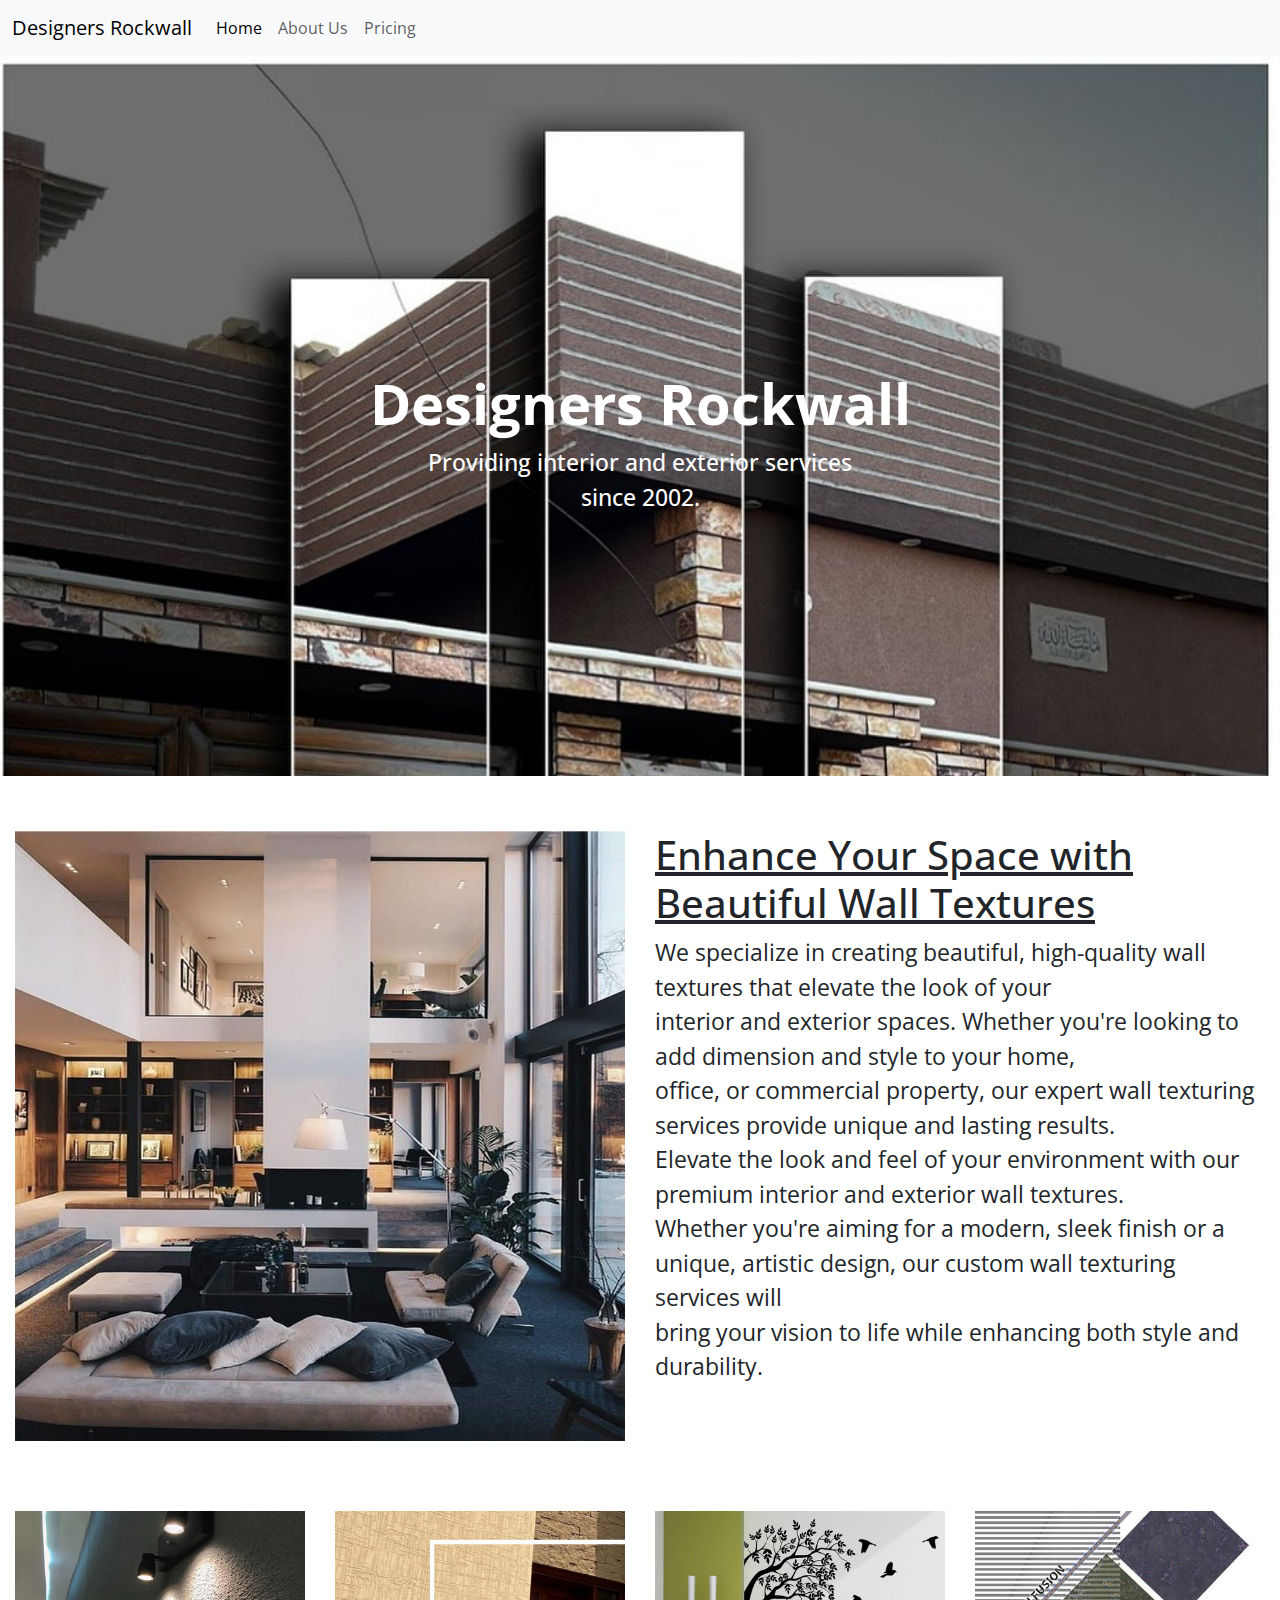
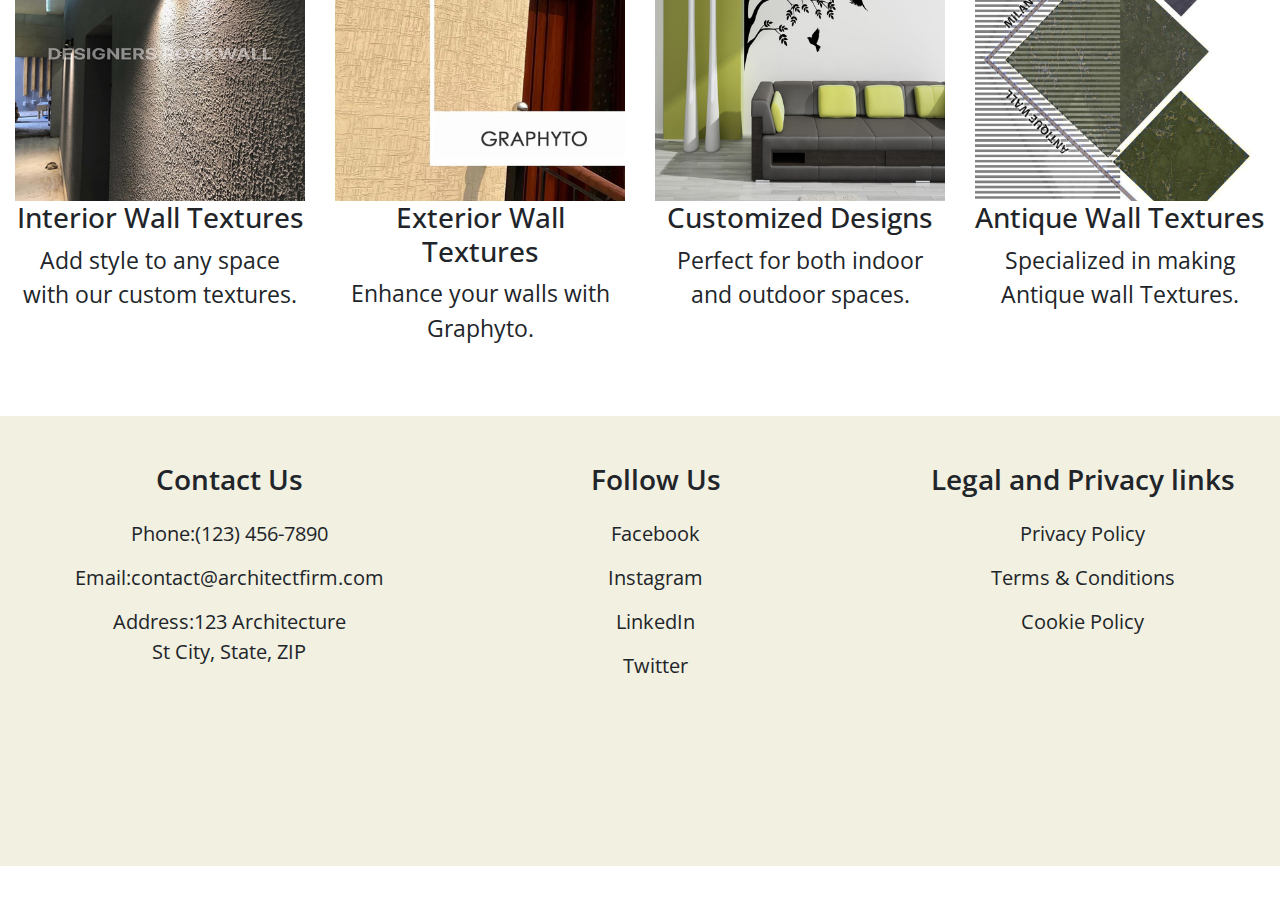
==== index.html @ 5c6083ce "faizan" ====
<!DOCTYPE html>
<html lang="en">

<head>
  <meta charset="UTF-8">
  <meta name="viewport" content="width=device-width, initial-scale=1.0">
  <title>Document</title>
  <link rel="stylesheet" href="https://cdn.jsdelivr.net/npm/bootstrap@5.3.3/dist/css/bootstrap.min.css">
  <link rel="stylesheet" href="style.css">
  <link rel="preconnect" href="https://fonts.googleapis.com">
  <link rel="preconnect" href="https://fonts.gstatic.com" crossorigin>
  <link
    href="https://fonts.googleapis.com/css2?family=Open+Sans:ital,wght@0,300..800;1,300..800&family=Poppins:ital,wght@0,100;0,200;0,300;0,400;0,500;0,600;0,700;0,800;0,900;1,100;1,200;1,300;1,400;1,500;1,600;1,700;1,800;1,900&display=swap"
    rel="stylesheet">
  <link rel="stylesheet" href="https://cdnjs.cloudflare.com/ajax/libs/font-awesome/6.6.0/css/all.min.css"
    integrity="sha512-Kc323vGBEqzTmouAECnVceyQqyqdsSiqLQISBL29aUW4U/M7pSPA/gEUZQqv1cwx4OnYxTxve5UMg5GT6L4JJg=="
    crossorigin="anonymous" referrerpolicy="no-referrer" />

</head>

<body>
  <nav class="navbar navbar-expand-lg bg-body-tertiary sticky-bottom">
    <div class="container-fluid">
      <a class="navbar-brand" href="#">Designers Rockwall</a>
      <button class="navbar-toggler" type="button" data-bs-toggle="collapse" data-bs-target="#navbarNavDropdown"
        aria-controls="navbarNavDropdown" aria-expanded="false" aria-label="Toggle navigation">
        <span class="navbar-toggler-icon"></span>
      </button>
      <div class="collapse navbar-collapse" id="navbarNavDropdown">
        <ul class="navbar-nav">
          <li class="nav-item">
            <a class="nav-link active" aria-current="page" href="index.html">Home</a>
          </li>
          <li class="nav-item">
            <a class="nav-link" href="about.html">About Us</a>
          </li>
          <li class="nav-item">
            <a class="nav-link" href="#">Pricing</a>
          </li>

        </ul>
      </div>
    </div>
  </nav>
  <div class="banner">
    <div class="text-block">
      <h1>Designers Rockwall</h1>
      <p class="font-size">Providing interior and exterior services <br>since 2002.</p>

    </div>
  </div>

  <div class="row p40">
    <div class="container-fluid">
      <div class="col-6">
        <img class="img-responsive" src="Assets/images/img(2).png" alt="">
      </div>

      <div class="col-6">
        <div class="text-block2 font-size">
          <h1>Enhance Your Space with Beautiful Wall Textures</h1>
          <p>We specialize in creating beautiful, high-quality wall textures that elevate the look of your <br>
            interior and exterior spaces. Whether you're looking to add dimension and style to your home,<br> office, or
            commercial property, our expert wall texturing services provide unique and lasting results.
            <br>
            Elevate the look and feel of your environment with our premium interior and exterior wall textures. <br>
            Whether you're aiming for a modern, sleek finish or a unique, artistic design, our custom wall texturing
            services will <br>
            bring your vision to life while enhancing both style and durability.





          </p>
        </div>
      </div>
    </div>

    <div class="list">
      <div class="row p40 text-center">
        <div class="container-fluid">

          <div class="col-3 text-center ">
            <img class="img-responsive" width="400px" height="400px" src="Assets/images/card1.png" alt="">
            <h3>Interior Wall Textures</h3>
            <p class="font-size">Add style to any space with our custom textures.</p>
          </div>

          <div class="col-3 text-center">
            <img class="img-responsive" width="400px" height="400px" src="Assets/images/card2.png" alt="">
            <h3>Exterior Wall Textures</h3>
            <p class="font-size"> Enhance your walls with Graphyto.</p>
          </div>

          <div class="col-3 text-center">
            <img class="img-responsive" width="400px" height="400px" src="Assets/images/card3.png" alt="">
            <h3>Customized Designs</h3>
            <p class="font-size">Perfect for both indoor and outdoor spaces.</p>
          </div>

          <div class="col-3">
            <img class="img-responsive text-center" width="400px" height="400px" src="Assets/images/card4.png" alt="">
            <h3>Antique Wall Textures</h3>
            <p class="font-size">Specialized in making Antique wall Textures.</p>
          </div>

        </div>

      </div>
      <footer>
        <div class="row">
          <div class="container-fluid">
            <div class="col-4">
              <ul class="footer-menu text-center">
                <li>
                  <h3>Contact Us</h3>
                </li>
                <li>Phone:(123) 456-7890</li>
                <li>Email:contact@architectfirm.com</li>
                <li>Address:123 Architecture<br>St City, State, ZIP</li>
              </ul>
            </div>

            <div class="col-4">
              <ul class="footer-menu text-center">
                <li>
                  <h3>Follow Us</h3>
                </li>
                <li>Facebook</li>
                <li>Instagram</li>
                <li>LinkedIn</li>
                <li>Twitter</li>
              </ul>
            </div>

            <div class="col-4">
              <ul class="footer-menu text-center">
                <li>
                  <h3>Legal and Privacy links</h3>
                </li>
                <li>Privacy Policy</li>
                <li>Terms & Conditions</li>
                <li>Cookie Policy</li>
              </ul>
            </div>

          </div>




        </div>




      </footer>






      <script src="https://cdn.jsdelivr.net/npm/bootstrap@5.3.3/dist/js/bootstrap.bundle.min.js"></script>
</body>

</html>
---- style.css ----
* {
  margin: 0;
  padding: 0;
  font-family: "Open Sans", sans-serif;
  box-sizing: border-box;
}
.col-1 {
  width: 8.33%;
}
.col-2 {
  width: 16.66%;
}
.col-3 {
  width: 25%;
}
.col-4 {
  width: 33.33%;
}
.col-5 {
  width: 41.66%;
}
.col-6 {
  width: 50%;
}
.col-7 {
  width: 58.33%;
}
.col-8 {
  width: 66.66%;
}
.col-9 {
  width: 75%;
}
.col-10 {
  width: 83.33%;
}
.col-11 {
  width: 91.66%;
}
.col-12 {
  width: 100%;
}

.row::after {
  content: "";
  clear: both;
  display: table;
}
[class*="col-"] {
  float: left;
  padding: 15px;
  box-sizing: border-box;
}

.container {
  padding-right: 15px;
  padding-left: 15px;
  margin-right: auto;
  margin-left: auto;
}

.text-block {
  width: 80%;
  color: white;
  position: absolute;
  top: 50%;
  left: 50%;
  text-align: center;
  transform: translate(-50%, -50%);
}
.banner {
  width: 100%;
  min-height: 80vh;
  background-image: url(Assets/images/bannernew2.png);
  background-repeat: no-repeat;
  background-size: cover;
}

.text-block h1 {
  font-size: 56px;
  font-weight: 700;
}

.text-block p {
  font-size: 23px;
  font-weight: 500;
}

.img-responsive {
  max-width: 100%;
  height: auto;
}

.text-center {
  text-align: center;
}
.text-block2 h1 {
text-decoration: underline;
}
.p40{
padding: 40px 0px;
}

.font-size{
  font-size: 23px;
}
footer{
  background-color: rgb(241, 240, 225);
  height: 50vh;
  padding-top: 25px;
}

.footer-menu li{
  list-style: none;
  font-size: 20px;
  padding: 7px 17px;
}
.footer-menu li h3{
  font-weight: 600;
}
.banner2{
  background-image: url(Assets/images/banner3.png);
  width: 100%;
  min-height: 60vh;
  background-repeat: no-repeat;
  background-size: cover;
}
.textblock-3{
  width: 80%;
  color:white;
  position: absolute;
  top: 50%;
  left: 50%;
  text-align: center;
  transform: translate(-50%, -50%);
}
.textblock-3 h1 {
  font-size: 56px;
  font-weight: 700;
}
.textblock-3 p{
  font-size: 23px;
  font-weight: 500;
}

@media (max-width: 768px) {
  .text-block h1 {
    font-size: 36px;
  }

  .text-block p {
    font-size: 15px;
  }

  .textblock-3 h1 {
    font-size: 36px;
  }

  .textblock-3 p {
    font-size: 15px;
  }

  .card {
    display: block;
  }
  
  .text-block2 p {
    font-size: 17px;
  }
  .list h3 {
    font-size: 15px;
  }
  .list p{
    font-size: 11px;
  }
  footer {
    height: 50vh;
  }
  .footer-menu li{
    font-size: 14px;
    padding: 4px 17px;
  }
 .footer-menu li h3 {
  font-size: 18px;
 }
}

@media (min-width: 768px) {
  .container {
    width: 750px;
  }
}
@media (min-width: 992px) {
  .container {
    width: 970px;
  }
}
@media (min-width: 1200px) {
  .container {
    width: 1170px;
  }
}
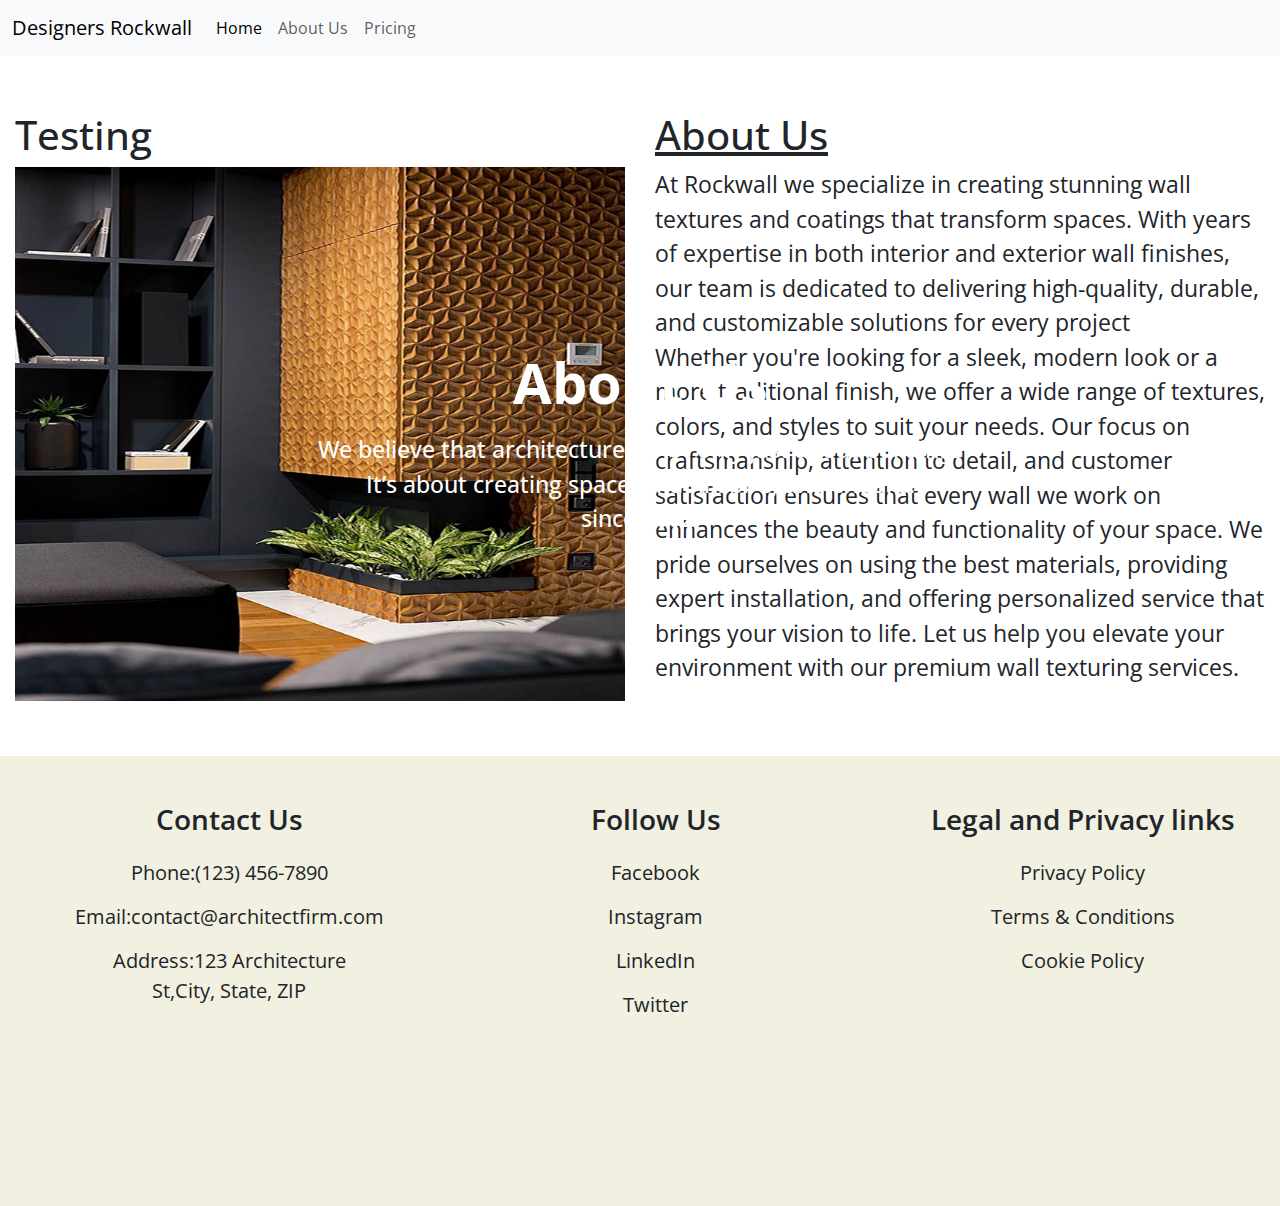
==== commit a48f45a0: "banner" ====
--- a/index.html
+++ b/index.html
@@ -42,127 +42,93 @@
       </div>
     </div>
   </nav>
-  <div class="banner">
-    <div class="text-block">
-      <h1>Designers Rockwall</h1>
-      <p class="font-size">Providing interior and exterior services <br>since 2002.</p>
+  <!-- <div class="banner2"> -->
+    <div class="textblock-3">
+      <h1>About Us</h1>
+      <p class="font-size">
+      <p> We believe that architecture is not only just about buildings<br>It’s about creating spaces that inspire,
+        and endure.<br>since 2002.</p>
 
     </div>
   </div>
 
   <div class="row p40">
+
     <div class="container-fluid">
       <div class="col-6">
-        <img class="img-responsive" src="Assets/images/img(2).png" alt="">
+        <h1>Testing</h1>
+        <img class="img-responsive" src="Assets/images/i.jpg" alt="">
+      </div>
+      <div class="col-6">
+        <div class="text-block2 font-size">
+          <h1>About Us</h1>
+          <p >At Rockwall we specialize in creating stunning wall textures and coatings that transform spaces. With years of expertise in both interior and exterior wall finishes, our team is dedicated to delivering high-quality, durable, and customizable solutions for every project <br>
+          Whether you're looking for a sleek, modern look or a more traditional finish, we offer a wide range of textures, colors, and styles to suit your needs. Our focus on craftsmanship, attention to detail, and customer satisfaction ensures that every wall we work on enhances the beauty and functionality of your space.
+          We pride ourselves on using the best materials, providing expert installation, and offering personalized service that brings your vision to life. Let us help you elevate your environment with our premium wall texturing services.
+
+          </p>
+        </div>
+      </div>
+    </div>
+  </div>
+
+
+
+  <footer>
+    <div class="row">
+      <div class="container-fluid">
+        <div class="col-4">
+          <ul class="footer-menu text-center">
+            <li>
+              <h3>Contact Us</h3>
+            </li>
+            <li>Phone:(123) 456-7890</li>
+            <li>Email:contact@architectfirm.com</li>
+            <li>Address:123 Architecture <br> St,City, State, ZIP</li>
+          </ul>
+        </div>
+
+        <div class="col-4">
+          <ul class="footer-menu text-center">
+            <li>
+              <h3>Follow Us</h3>
+            </li>
+            <li>Facebook</li>
+            <li>Instagram</li>
+            <li>LinkedIn</li>
+            <li>Twitter</li>
+          </ul>
+        </div>
+
+        <div class="col-4">
+          <ul class="footer-menu text-center">
+            <li>
+              <h3>Legal and Privacy links</h3>
+            </li>
+            <li>Privacy Policy</li>
+            <li>Terms & Conditions</li>
+            <li>Cookie Policy</li>
+          </ul>
+        </div>
+
       </div>
 
-      <div class="col-6">
-        <div class="text-block2 font-size">
-          <h1>Enhance Your Space with Beautiful Wall Textures</h1>
-          <p>We specialize in creating beautiful, high-quality wall textures that elevate the look of your <br>
-            interior and exterior spaces. Whether you're looking to add dimension and style to your home,<br> office, or
-            commercial property, our expert wall texturing services provide unique and lasting results.
-            <br>
-            Elevate the look and feel of your environment with our premium interior and exterior wall textures. <br>
-            Whether you're aiming for a modern, sleek finish or a unique, artistic design, our custom wall texturing
-            services will <br>
-            bring your vision to life while enhancing both style and durability.
+    </div>
+
+
+  </footer>
 
 
 
 
 
-          </p>
-        </div>
-      </div>
-    </div>
-
-    <div class="list">
-      <div class="row p40 text-center">
-        <div class="container-fluid">
-
-          <div class="col-3 text-center ">
-            <img class="img-responsive" width="400px" height="400px" src="Assets/images/card1.png" alt="">
-            <h3>Interior Wall Textures</h3>
-            <p class="font-size">Add style to any space with our custom textures.</p>
-          </div>
-
-          <div class="col-3 text-center">
-            <img class="img-responsive" width="400px" height="400px" src="Assets/images/card2.png" alt="">
-            <h3>Exterior Wall Textures</h3>
-            <p class="font-size"> Enhance your walls with Graphyto.</p>
-          </div>
-
-          <div class="col-3 text-center">
-            <img class="img-responsive" width="400px" height="400px" src="Assets/images/card3.png" alt="">
-            <h3>Customized Designs</h3>
-            <p class="font-size">Perfect for both indoor and outdoor spaces.</p>
-          </div>
-
-          <div class="col-3">
-            <img class="img-responsive text-center" width="400px" height="400px" src="Assets/images/card4.png" alt="">
-            <h3>Antique Wall Textures</h3>
-            <p class="font-size">Specialized in making Antique wall Textures.</p>
-          </div>
-
-        </div>
-
-      </div>
-      <footer>
-        <div class="row">
-          <div class="container-fluid">
-            <div class="col-4">
-              <ul class="footer-menu text-center">
-                <li>
-                  <h3>Contact Us</h3>
-                </li>
-                <li>Phone:(123) 456-7890</li>
-                <li>Email:contact@architectfirm.com</li>
-                <li>Address:123 Architecture<br>St City, State, ZIP</li>
-              </ul>
-            </div>
-
-            <div class="col-4">
-              <ul class="footer-menu text-center">
-                <li>
-                  <h3>Follow Us</h3>
-                </li>
-                <li>Facebook</li>
-                <li>Instagram</li>
-                <li>LinkedIn</li>
-                <li>Twitter</li>
-              </ul>
-            </div>
-
-            <div class="col-4">
-              <ul class="footer-menu text-center">
-                <li>
-                  <h3>Legal and Privacy links</h3>
-                </li>
-                <li>Privacy Policy</li>
-                <li>Terms & Conditions</li>
-                <li>Cookie Policy</li>
-              </ul>
-            </div>
-
-          </div>
-
-
-
-
-        </div>
-
-
-
-
-      </footer>
+</body>
 
 
 
 
 
 
-      <script src="https://cdn.jsdelivr.net/npm/bootstrap@5.3.3/dist/js/bootstrap.bundle.min.js"></script>
-</body>
+
 
 </html>